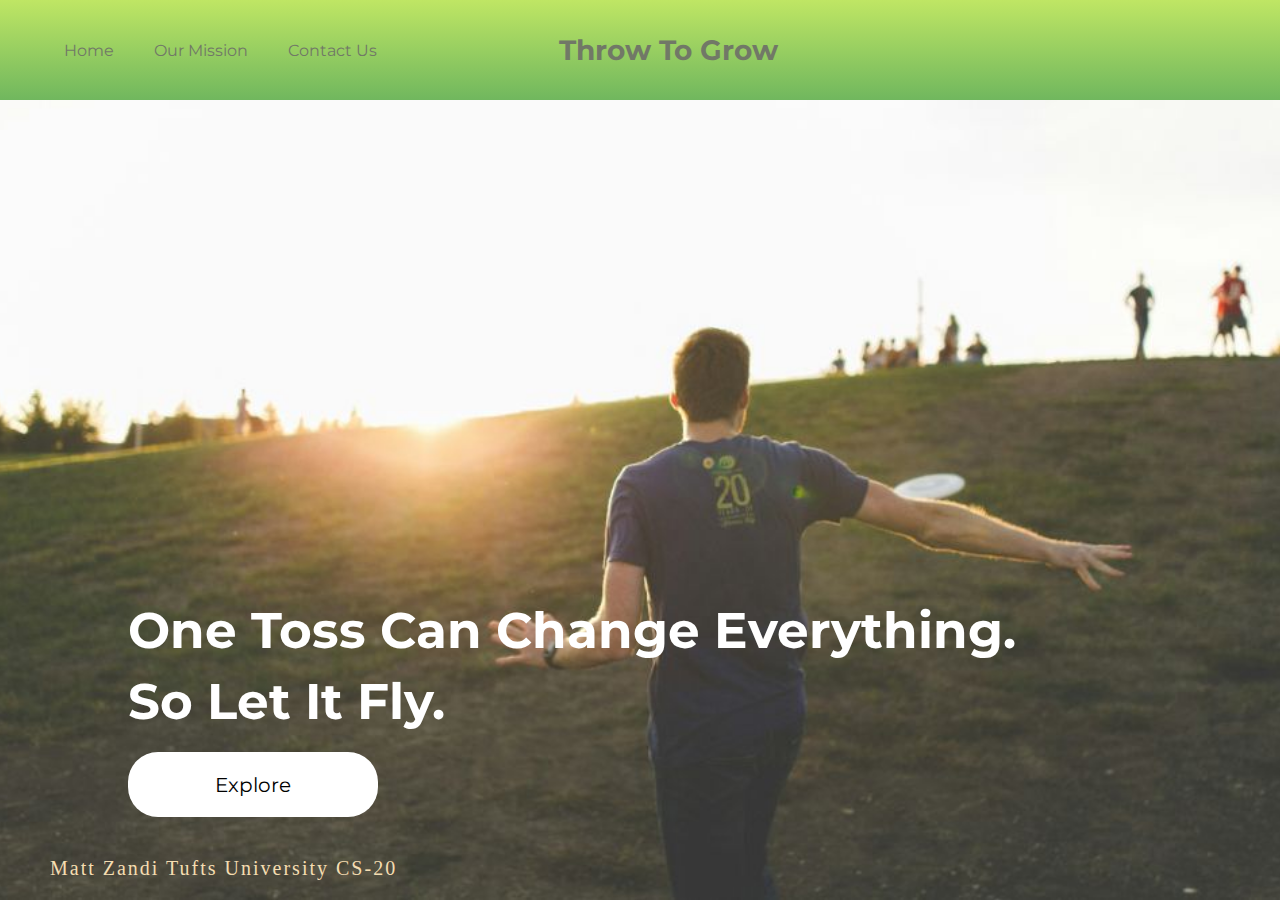
==== index.html @ 1d1ca3ac "working on mobile look again" ====
<!DOCTYPE html> 
<html>  
   <head> 
      <meta charset = "utf-8"> 
      <link rel="stylesheet" href="styles.css">
      <link rel="preconnect" href="https://fonts.googleapis.com">
      <link rel="preconnect" href="https://fonts.gstatic.com" crossorigin>
      <link href="https://fonts.googleapis.com/css2?family=Montserrat:ital,wght@0,100..900;1,100..900&display=swap" rel="stylesheet">
      <title>Throw To Grow</title> 
   </head> 

   <body>
    <div class="banner">
        <div class="banner-links">
            <a href="./index.html">Home</a>
            <a href="./testimonials.html">Our Mission</a>
            <a href="./contact.html">Contact Us</a>
        </div>
        <a class="banner-title" href="./home.html">Throw To Grow</a>
    </div>

    <div class="welcome">
    <p class="home-page-main-text">One Toss Can Change Everything.</p>
    <p class="home-page-main-text-bottom">So Let It Fly.</p>
    <a href="./testimonials.html"><button class="home-button-explore">Explore</button></a>

    <footer class="foot">
        <p class="footer-text">Matt Zandi Tufts University CS-20</p>
    </footer>
    </div>
    </body>
</html>
---- styles.css ----
body, html {
    margin: 0px;
    padding: 0px;
    width: 100%;
    height: 100%;
}

body {
    background-image: url("./frisbee-thrower.jpg");
    background-size: cover;
    background-position: center;
    background-repeat: no-repeat;
}

.banner {
    display: flex;
    justify-content: space-between;
    align-items: center;
    width: 100%;
    height: 100px;
    font-family: 'Montserrat', sans-serif;
    background: linear-gradient(#bfe664, #70b75e);
}

.banner-title {
    color: rgb(113, 120, 103);
    position: relative;
    font-size: 1.75em;
    font-weight: bold;
    text-decoration: none;
    margin-left: auto;
    margin-right: auto;
    padding-right: 25%;
}


.banner-links {
    display: flex;
    gap: 40px;
    padding-left: 5%;
}

.banner-links a {
    font-size: 1em;
    color: rgb(113, 120, 103);
    text-decoration: none;
}

.banner-links a:hover {
    border-radius: 5px;
    background-color: rgb(158, 223, 158);
    padding: 10px;
}


.home-button-explore:hover {
    background-color: rgb(218, 255, 154);
}

.explore-link a {
    text-decoration: none;
    color: black;
}

.welcome {
    display: flex;
    flex-direction: column;
    margin-left: 10%;
}

.home-button-explore {
    height: 65px;
    width: 250px;
    background-color: rgb(255, 255, 255);
    color: black;
    border: none;
    border-radius: 30px;
    font-size: 20px;
    cursor: pointer;
    font-family: 'Montserrat', sans-serif;
}

.home-page-main-text {
    margin-top: 300px;
    margin-bottom: 0px;
}

.home-page-main-text-bottom {
    margin-top: 10px;
    margin-bottom: 20px;
}

.home-page-main-text, .home-page-main-text-bottom {
    color: white;
    font-weight: bold;
    border: none;
    font-size: 50px;
    font-family: 'Montserrat', sans-serif;
}

.footer-text{
    font-size: 20px;
    position: absolute;
    color: rgb(245, 221, 177);
    letter-spacing: 2px;
    left: 50px;
    bottom: 0px;
}

@media (min-width: 320px) {

    .home-page-main-text{
        margin-top: 500px;
    }
}
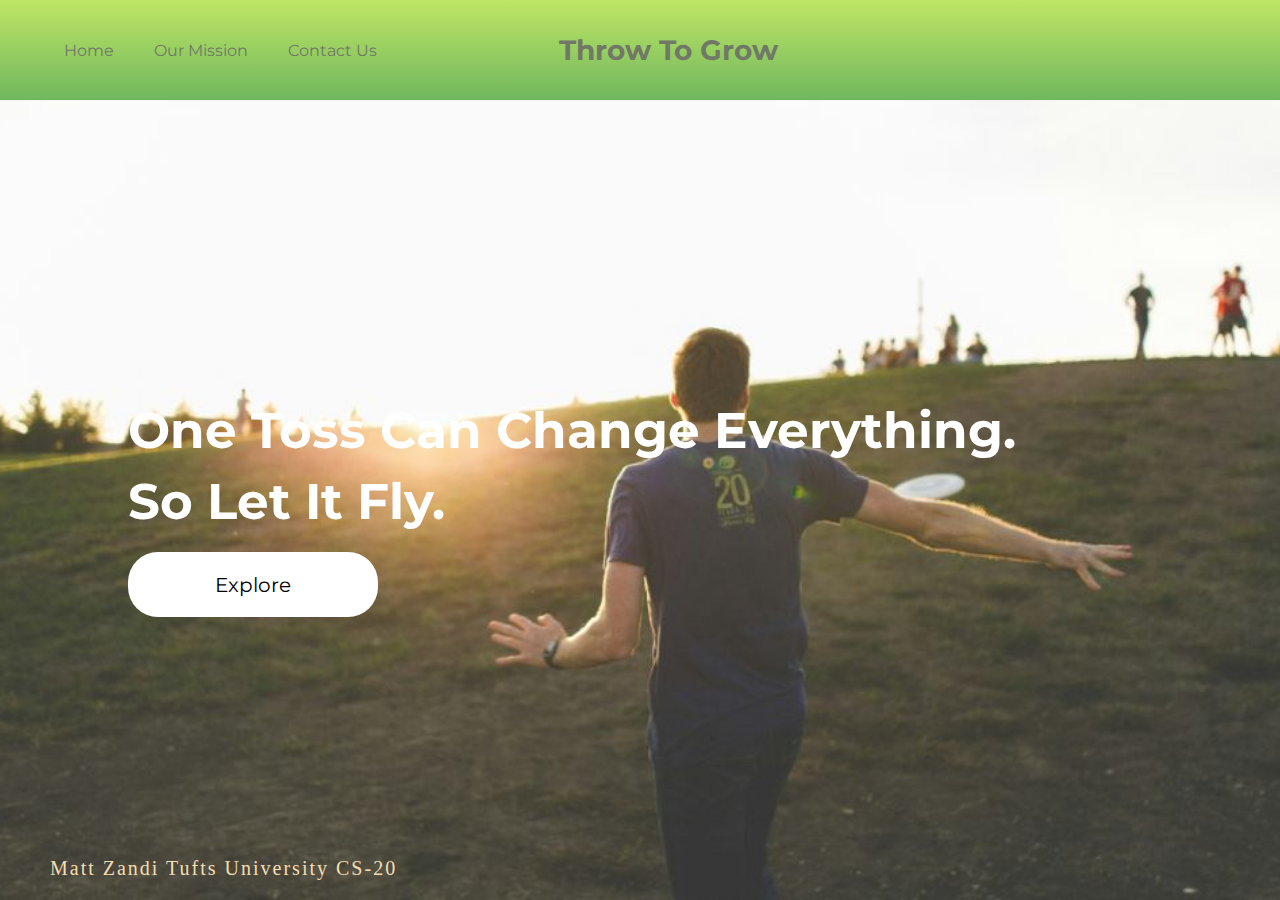
==== commit ab845763: "add meta tag in header'" ====
--- a/index.html
+++ b/index.html
@@ -2,6 +2,7 @@
 <html>  
    <head> 
       <meta charset = "utf-8"> 
+      <meta name="viewport" content="width=device-width, initial-scale=1.0">
       <link rel="stylesheet" href="styles.css">
       <link rel="preconnect" href="https://fonts.googleapis.com">
       <link rel="preconnect" href="https://fonts.gstatic.com" crossorigin>
--- a/styles.css
+++ b/styles.css
@@ -107,9 +107,11 @@
     bottom: 0px;
 }
 
-@media (min-width: 320px) {
+@media (max-width: 735px) {
 
     .home-page-main-text{
         margin-top: 500px;
+        color: red;
     }
+
 }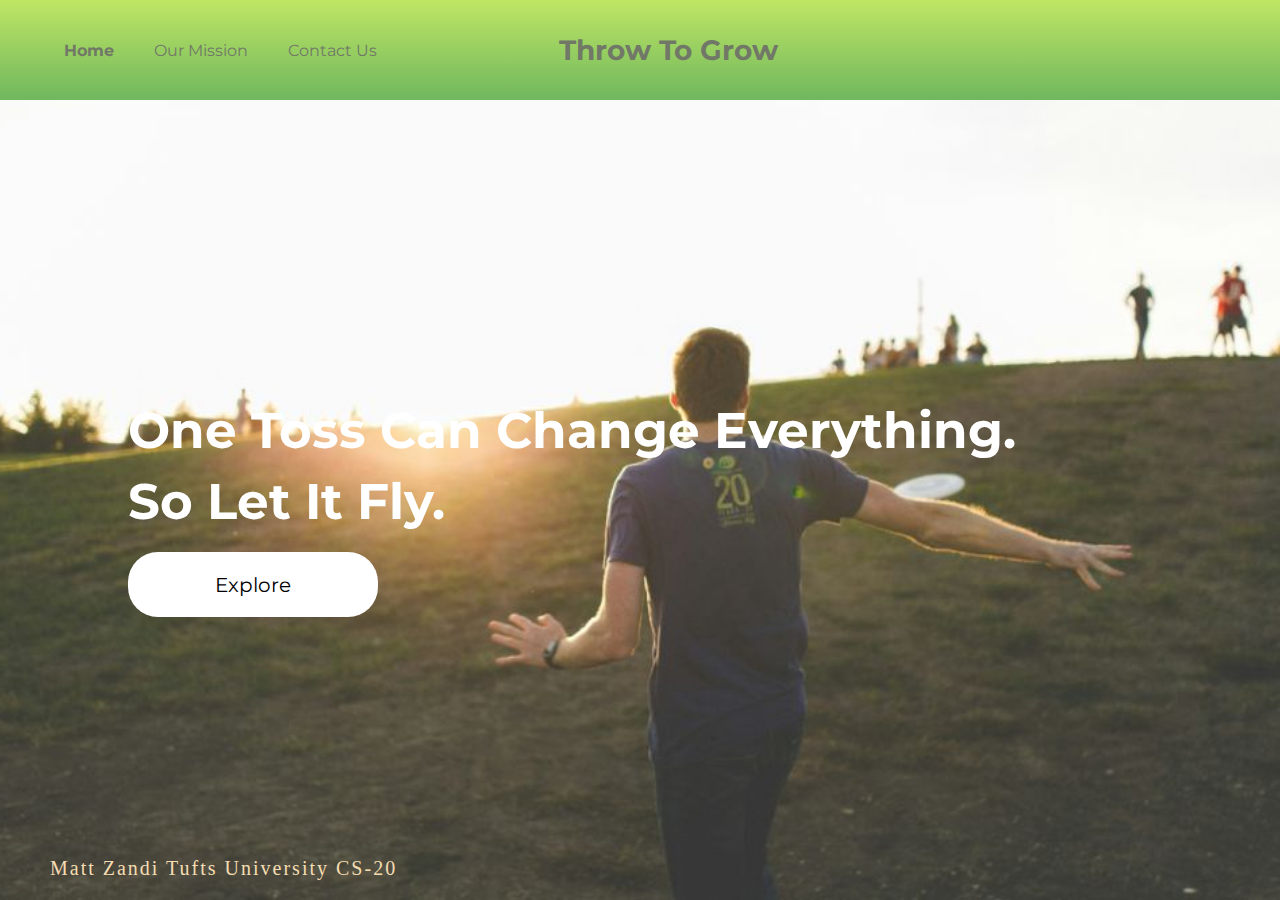
==== commit 88a41868: "bolded nav bar, formatted code, extended height of second testimonial div" ====
--- a/index.html
+++ b/index.html
@@ -11,23 +11,24 @@
    </head> 
 
    <body>
-    <div class="banner">
-        <div class="banner-links">
-            <a href="./index.html">Home</a>
-            <a href="./testimonials.html">Our Mission</a>
-            <a href="./contact.html">Contact Us</a>
+        <div class="banner">
+            <div class="banner-links">
+                <a class="home-link" href="./index.html">Home</a>
+                <a href="./testimonials.html">Our Mission</a>
+                <a href="./contact.html">Contact Us</a>
+            </div>
+            <a class="banner-title" href="./index.html">Throw To Grow</a>
         </div>
-        <a class="banner-title" href="./home.html">Throw To Grow</a>
-    </div>
 
-    <div class="welcome">
-    <p class="home-page-main-text">One Toss Can Change Everything.</p>
-    <p class="home-page-main-text-bottom">So Let It Fly.</p>
-    <a href="./testimonials.html"><button class="home-button-explore">Explore</button></a>
+        <div class="welcome">
+        <p class="home-page-main-text">One Toss Can Change Everything.</p>
+        <p class="home-page-main-text-bottom">So Let It Fly.</p>
+        <a href="./testimonials.html"><button class="home-button-explore">Explore</button></a>
 
-    <footer class="foot">
-        <p class="footer-text">Matt Zandi Tufts University CS-20</p>
-    </footer>
-    </div>
+        <footer class="foot">
+            <p class="footer-text">Matt Zandi Tufts University CS-20</p>
+        </footer>
+        
+        </div>
     </body>
 </html>--- a/styles.css
+++ b/styles.css
@@ -91,7 +91,7 @@
 }
 
 .home-page-main-text, .home-page-main-text-bottom {
-    color: white;
+    color: rgb(255, 255, 255);
     font-weight: bold;
     border: none;
     font-size: 50px;
@@ -107,11 +107,39 @@
     bottom: 0px;
 }
 
-@media (max-width: 735px) {
+.home-link {
+    font-weight: bold;
+}
+
+@media (max-width: 900px) {
 
     .home-page-main-text{
-        margin-top: 500px;
-        color: red;
+        margin-top: 250px;
+        font-size: 30px;
     }
 
+    .home-page-main-text-bottom {
+        font-size: 30px;
+    }
+
+    .banner-title {
+        color: rgb(113, 120, 103);
+        position: relative;
+        font-size: 1em;
+        font-weight: bold;
+        text-decoration: none;
+        margin-left: auto;
+        padding-right: 5px;
+        max-width: 20px;
+    }
+
+    .footer-text{
+        font-size: 20px;
+        position: absolute;
+        color: rgb(245, 221, 177);
+        letter-spacing: 2px;
+        left: 30px;
+        bottom: 0px;
+    } 
+
 }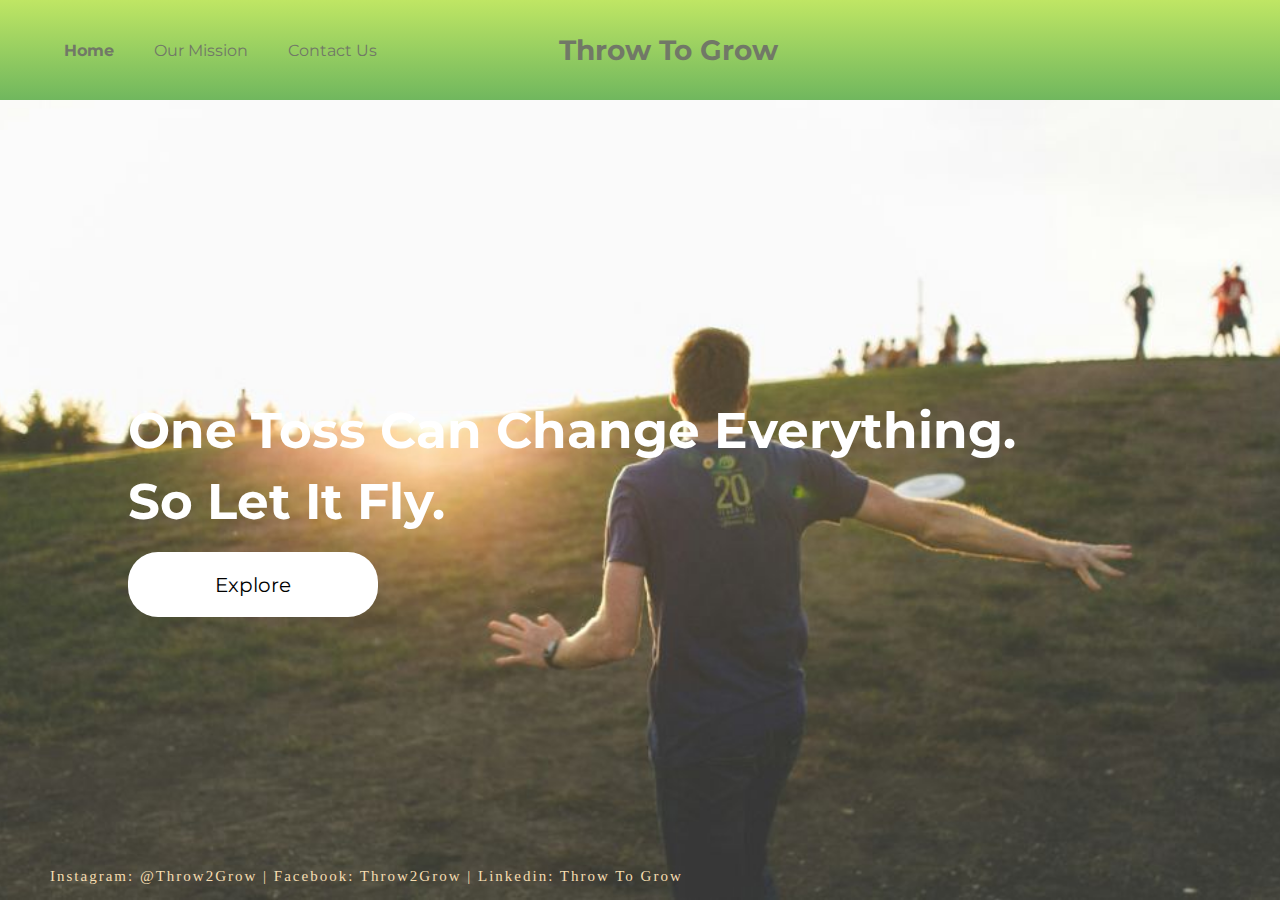
==== commit 23ccb2cb: "add footer to contact page" ====
--- a/index.html
+++ b/index.html
@@ -1,34 +1,38 @@
-<!DOCTYPE html> 
-<html>  
-   <head> 
-      <meta charset = "utf-8"> 
-      <meta name="viewport" content="width=device-width, initial-scale=1.0">
-      <link rel="stylesheet" href="styles.css">
-      <link rel="preconnect" href="https://fonts.googleapis.com">
-      <link rel="preconnect" href="https://fonts.gstatic.com" crossorigin>
-      <link href="https://fonts.googleapis.com/css2?family=Montserrat:ital,wght@0,100..900;1,100..900&display=swap" rel="stylesheet">
-      <title>Throw To Grow</title> 
-   </head> 
+<!DOCTYPE html>
+<html>
+  <head>
+    <meta charset="utf-8" />
+    <meta name="viewport" content="width=device-width, initial-scale=1.0" />
+    <link rel="stylesheet" href="styles.css" />
+    <link rel="preconnect" href="https://fonts.googleapis.com" />
+    <link rel="preconnect" href="https://fonts.gstatic.com" crossorigin />
+    <link
+      href="https://fonts.googleapis.com/css2?family=Montserrat:ital,wght@0,100..900;1,100..900&display=swap"
+      rel="stylesheet"
+    />
+    <title>Throw To Grow</title>
+  </head>
 
-   <body>
-        <div class="banner">
-            <div class="banner-links">
-                <a class="home-link" href="./index.html">Home</a>
-                <a href="./testimonials.html">Our Mission</a>
-                <a href="./contact.html">Contact Us</a>
-            </div>
-            <a class="banner-title" href="./index.html">Throw To Grow</a>
-        </div>
+  <body>
+    <div class="banner">
+      <div class="banner-links">
+        <a class="home-link" href="./index.html">Home</a>
+        <a href="./testimonials.html">Our Mission</a>
+        <a href="./contact.html">Contact Us</a>
+      </div>
+      <a class="banner-title" href="./index.html">Throw To Grow</a>
+    </div>
 
-        <div class="welcome">
-        <p class="home-page-main-text">One Toss Can Change Everything.</p>
-        <p class="home-page-main-text-bottom">So Let It Fly.</p>
-        <a href="./testimonials.html"><button class="home-button-explore">Explore</button></a>
+    <div class="welcome">
+      <p class="home-page-main-text">One Toss Can Change Everything.</p>
+      <p class="home-page-main-text-bottom">So Let It Fly.</p>
+      <a href="./testimonials.html"
+        ><button class="home-button-explore">Explore</button></a
+      >
 
-        <footer class="foot">
-            <p class="footer-text">Matt Zandi Tufts University CS-20</p>
-        </footer>
-        
-        </div>
-    </body>
-</html>+      <footer class="foot">
+        <p class="footer-text">Instagram: @Throw2Grow | Facebook: Throw2Grow | Linkedin: Throw To Grow</p>
+      </footer>
+    </div>
+  </body>
+</html>
--- a/styles.css
+++ b/styles.css
@@ -1,145 +1,155 @@
-body, html {
-    margin: 0px;
-    padding: 0px;
-    width: 100%;
-    height: 100%;
+body,
+html {
+  margin: 0px;
+  padding: 0px;
+  width: 100%;
+  height: 100%;
 }
 
 body {
-    background-image: url("./frisbee-thrower.jpg");
-    background-size: cover;
-    background-position: center;
-    background-repeat: no-repeat;
+  background-image: url("./frisbee-thrower.jpg");
+  background-size: cover;
+  background-position: center;
+  background-repeat: no-repeat;
 }
 
 .banner {
-    display: flex;
-    justify-content: space-between;
-    align-items: center;
-    width: 100%;
-    height: 100px;
-    font-family: 'Montserrat', sans-serif;
-    background: linear-gradient(#bfe664, #70b75e);
+  display: flex;
+  justify-content: space-between;
+  align-items: center;
+  width: 100%;
+  height: 100px;
+  font-family: "Montserrat", sans-serif;
+  background: linear-gradient(#bfe664, #70b75e);
 }
 
 .banner-title {
-    color: rgb(113, 120, 103);
-    position: relative;
-    font-size: 1.75em;
-    font-weight: bold;
-    text-decoration: none;
-    margin-left: auto;
-    margin-right: auto;
-    padding-right: 25%;
+  color: rgb(113, 120, 103);
+  position: relative;
+  font-size: 1.75em;
+  font-weight: bold;
+  text-decoration: none;
+  margin-left: auto;
+  margin-right: auto;
+  padding-right: 25%;
 }
 
-
 .banner-links {
-    display: flex;
-    gap: 40px;
-    padding-left: 5%;
+  display: flex;
+  gap: 40px;
+  padding-left: 5%;
 }
 
 .banner-links a {
-    font-size: 1em;
-    color: rgb(113, 120, 103);
-    text-decoration: none;
+  font-size: 1em;
+  color: rgb(113, 120, 103);
+  text-decoration: none;
 }
 
 .banner-links a:hover {
-    border-radius: 5px;
-    background-color: rgb(158, 223, 158);
-    padding: 10px;
+  border-radius: 5px;
+  background-color: rgb(158, 223, 158);
+  padding: 10px;
 }
 
-
 .home-button-explore:hover {
-    background-color: rgb(218, 255, 154);
+  background-color: rgb(218, 255, 154);
 }
 
 .explore-link a {
-    text-decoration: none;
-    color: black;
+  text-decoration: none;
+  color: black;
 }
 
 .welcome {
-    display: flex;
-    flex-direction: column;
-    margin-left: 10%;
+  display: flex;
+  flex-direction: column;
+  margin-left: 10%;
 }
 
 .home-button-explore {
-    height: 65px;
-    width: 250px;
-    background-color: rgb(255, 255, 255);
-    color: black;
-    border: none;
-    border-radius: 30px;
-    font-size: 20px;
-    cursor: pointer;
-    font-family: 'Montserrat', sans-serif;
+  height: 65px;
+  width: 250px;
+  background-color: rgb(255, 255, 255);
+  color: black;
+  border: none;
+  border-radius: 30px;
+  font-size: 20px;
+  cursor: pointer;
+  font-family: "Montserrat", sans-serif;
 }
 
 .home-page-main-text {
-    margin-top: 300px;
-    margin-bottom: 0px;
+  margin-top: 300px;
+  margin-bottom: 0px;
 }
 
 .home-page-main-text-bottom {
-    margin-top: 10px;
-    margin-bottom: 20px;
+  margin-top: 10px;
+  margin-bottom: 20px;
 }
 
-.home-page-main-text, .home-page-main-text-bottom {
-    color: rgb(255, 255, 255);
-    font-weight: bold;
-    border: none;
-    font-size: 50px;
-    font-family: 'Montserrat', sans-serif;
+.home-page-main-text,
+.home-page-main-text-bottom {
+  color: rgb(255, 255, 255);
+  font-weight: bold;
+  border: none;
+  font-size: 50px;
+  font-family: "Montserrat", sans-serif;
 }
 
-.footer-text{
-    font-size: 20px;
+.footer-text {
+  font-size: 15px;
+  position: absolute;
+  color: rgb(245, 221, 177);
+  letter-spacing: 2px;
+  left: 50px;
+  bottom: 0px;
+}
+
+.home-link {
+  font-weight: bold;
+}
+
+@media (max-width: 900px) {
+  .banner-links a {
+    font-size: 13px;
+    color: rgb(113, 120, 103);
+    text-decoration: none;
+    white-space: nowrap;
+  }
+
+  .banner-links {
+    gap: 25px;
+  }
+
+  .home-page-main-text {
+    margin-top: 250px;
+    font-size: 30px;
+  }
+
+  .home-page-main-text-bottom {
+    font-size: 30px;
+  }
+
+  .banner-title {
+    color: rgb(113, 120, 103);
+    position: relative;
+    font-size: 13px;
+    font-weight: bold;
+    text-decoration: none;
+    margin-left: 25px;
+    max-width: 20px;
+    text-align: left;
+    white-space: nowrap;
+  }
+
+  .footer-text {
+    font-size: 10px;
     position: absolute;
     color: rgb(245, 221, 177);
     letter-spacing: 2px;
-    left: 50px;
+    left: 30px;
     bottom: 0px;
+  }
 }
-
-.home-link {
-    font-weight: bold;
-}
-
-@media (max-width: 900px) {
-
-    .home-page-main-text{
-        margin-top: 250px;
-        font-size: 30px;
-    }
-
-    .home-page-main-text-bottom {
-        font-size: 30px;
-    }
-
-    .banner-title {
-        color: rgb(113, 120, 103);
-        position: relative;
-        font-size: 1em;
-        font-weight: bold;
-        text-decoration: none;
-        margin-left: auto;
-        padding-right: 5px;
-        max-width: 20px;
-    }
-
-    .footer-text{
-        font-size: 20px;
-        position: absolute;
-        color: rgb(245, 221, 177);
-        letter-spacing: 2px;
-        left: 30px;
-        bottom: 0px;
-    } 
-
-}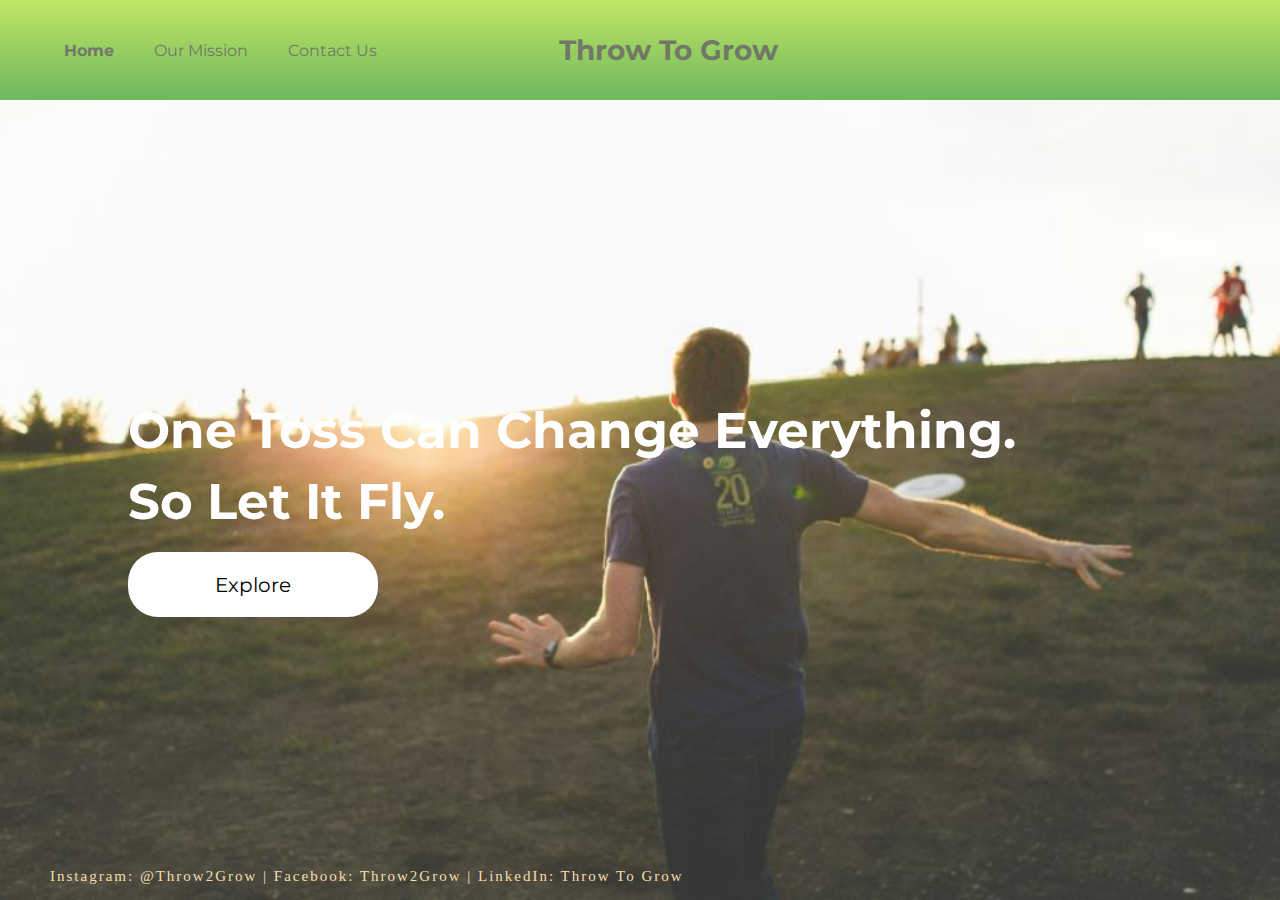
==== commit 86ba17d6: "add footer to contact page" ====
--- a/index.html
+++ b/index.html
@@ -31,7 +31,7 @@
       >
 
       <footer class="foot">
-        <p class="footer-text">Instagram: @Throw2Grow | Facebook: Throw2Grow | Linkedin: Throw To Grow</p>
+        <p class="footer-text">Instagram: @Throw2Grow | Facebook: Throw2Grow | LinkedIn: Throw To Grow</p>
       </footer>
     </div>
   </body>
--- a/styles.css
+++ b/styles.css
@@ -145,11 +145,11 @@
   }
 
   .footer-text {
-    font-size: 10px;
+    font-size: 6px;
     position: absolute;
     color: rgb(245, 221, 177);
     letter-spacing: 2px;
-    left: 30px;
+    left: 10px;
     bottom: 0px;
   }
 }
